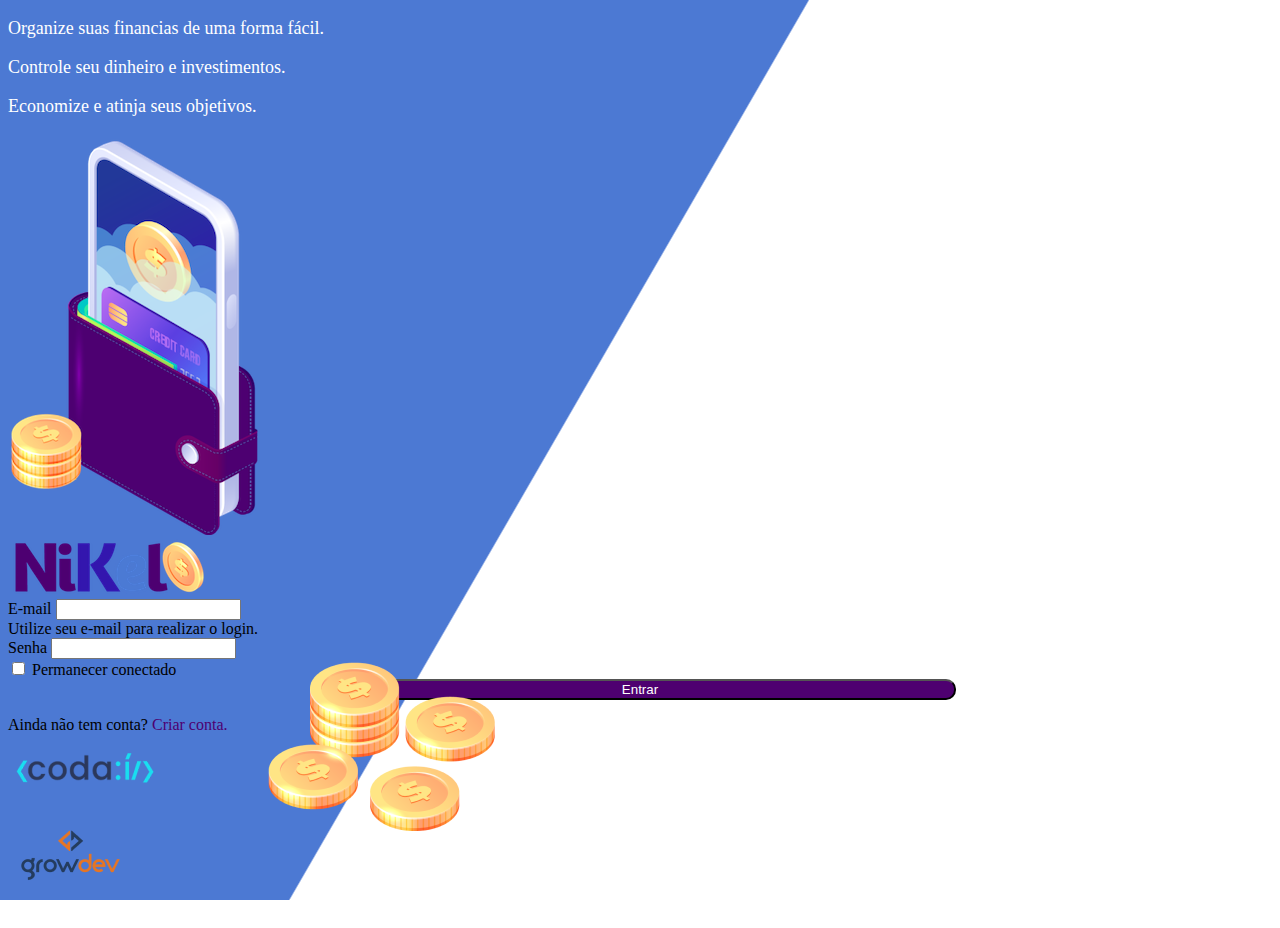
==== publc/index.html @ 4d433e4a "up" ====
<!DOCTYPE html>
<html lang="pt">
  <head>
    <meta charset="UTF-8" />
    <meta http-equiv="X-UA-Compatible" content="IE=edge" />
    <meta name="viewport" content="width=device-width, initial-scale=1.0" />
    <title>Nikel</title>
    <link
      href="https://cdn.jsdelivr.net/npm/bootstrap@5.1.3/dist/css/bootstrap.min.css"
      rel="stylesheet"
      integrity="sha384-1BmE4kWBq78iYhFldvKuhfTAU6auU8tT94WrHftjDbrCEXSU1oBoqyl2QvZ6jIW3"
      crossorigin="anonymous"
    />
    <link rel="stylesheet" href="./css/styles.css">
  </head>
  <body id="login">
    <main>
        <div class="container">
            <div class="row vh-100">
                <div class="col d-flex justify-contet-center my-5 flex-column">
                   <div class="text-login">
                    <p>Organize suas financias de uma forma fácil.</p>
                    <p>Controle seu dinheiro e investimentos.</p>
                    <p>Economize e atinja seus objetivos.</p>
                   </div>
                   <div class="text-center">
                    <img src="./assets/images/pocket.png" alt="image pocket" class="image-fluid" srcset="">
                    <img src="./assets/images/coins.png" alt="image coins" class="image-fluid d-none d-md-inline coins" srcset="">
                   </div>
                </div>
                <div class="col d-flex justify-contet-center my-5 flex-column">
                    <div class="container">
                          <div class="row">
                            <div class="col">
                               <div class="text-center mb-3">
                                <img src="./assets/images/nikel-logo.png" alt="logo Nikel" class="image-fluid" srcset="">
                               </div>
                            </div>
                          </div>
                          <div class="row">
                            <div class="col">
                              <form>
                                <div class="mb-3">
                                  <label for="exampleInputEmail1" class="form-label">E-mail</label>
                                  <input type="email" class="form-control" id="exampleInputEmail1" aria-describedby="emailHelp">
                                  <div id="emailHelp" class="form-text">Utilize seu e-mail para realizar o login.</div>
                                </div>
                                <div class="mb-3">
                                  <label for="exampleInputPassword1" class="form-label">Senha</label>
                                  <input type="password" class="form-control" id="exampleInputPassword1">
                                </div>
                                <div class="mb-3 form-check">
                                  <input type="checkbox" class="form-check-input" id="exampleCheck1">
                                  <label class="form-check-label" for="exampleCheck1">Permanecer conectado</label>
                                </div>
                                <button type="submit" class="btn button-login">Entrar</button>
                              </form>
                            </div>
                          </div>
                          <div class="row">
                            <div class="col">
                                <p class="text-center mt-2 form-text">Ainda não tem conta? <span class="link-default">Criar conta.</span></p>
                            </div>
                          </div>
                          <div class="row">
                            <div class="col">
                              <div class="text-center mt-5">
                                <img src="./assets/images/codai-logo.png" alt="logo codai" srcset="">
                              </div>
                            </div>
                          </div>
                          <div class="row">
                            <div class="col">
                              <div class="text-center">
                                <img src="./assets/images/growdev-logo.png" alt="logo codai" srcset="">
                              </div>
                            </div>
                    </div>
                </div>
            </div>
        </div>
    </main>
  </body>
</html>
---- publc/css/styles.css ----
#login {
    background: linear-gradient(120deg, #4c79d3 44.9%, #ffffff 45%) no-repeat fixed;
}

.text-login {
    color: #ffffff;
    font-size: 18px;
    font-weight: 500;      
}

.coins{
    position: absolute;
    bottom: 50px;
}

.button-login{
    border-radius: 10px;
    background-color: #4e0070;
    color: #ffffff;
    width: 50%;
    margin: 0 25%;
}

.button-login:hover{
    background-color: #4c79d3;
    color: #ffffff;
}

.link-default{
    color: #4e0070;
    cursor: pointer;
}

.link-default:hover{
    color: #4c79d3;
}

.form-text{
    
}
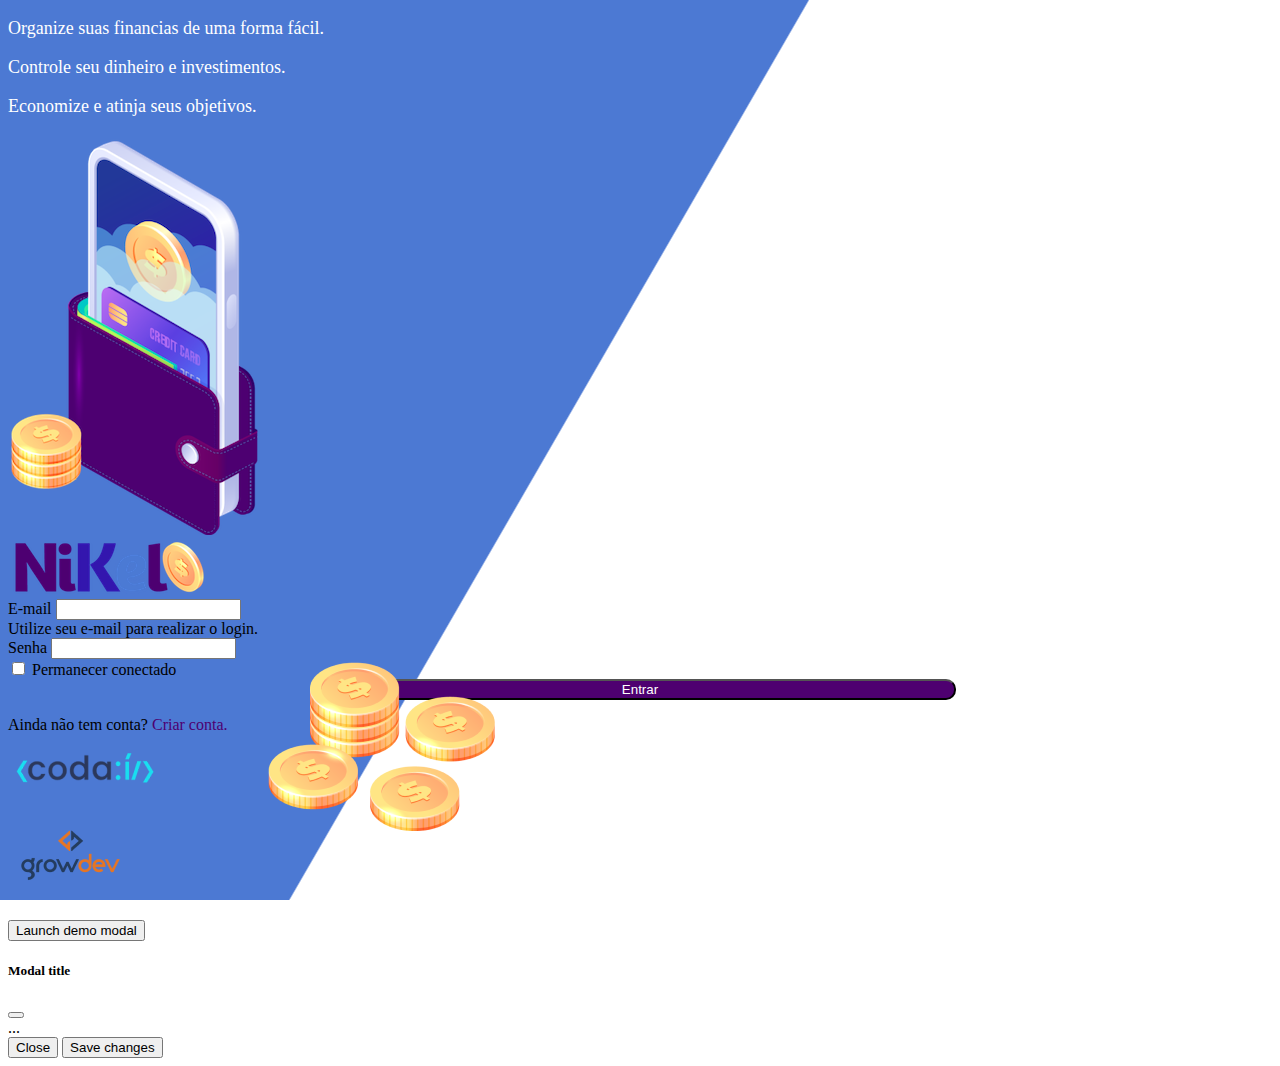
==== commit 486f0c06: "up" ====
--- a/publc/index.html
+++ b/publc/index.html
@@ -59,7 +59,7 @@
                           </div>
                           <div class="row">
                             <div class="col">
-                                <p class="text-center mt-2 form-text">Ainda não tem conta? <span class="link-default">Criar conta.</span></p>
+                                <p class="text-center mt-2 form-text"data-bs-toggle="modal" data-bs-target="#exampleModal">Ainda não tem conta? <span class="link-default">Criar conta.</span></p>
                             </div>
                           </div>
                           <div class="row">
@@ -79,6 +79,30 @@
                 </div>
             </div>
         </div>
+        <!-- Button trigger modal -->
+<button type="button" class="btn btn-primary" data-bs-toggle="modal" data-bs-target="#exampleModal">
+  Launch demo modal
+</button>
+
+<!-- Modal -->
+<div class="modal fade" id="exampleModal" tabindex="-1" aria-labelledby="exampleModalLabel" aria-hidden="true">
+  <div class="modal-dialog">
+    <div class="modal-content">
+      <div class="modal-header">
+        <h5 class="modal-title" id="exampleModalLabel">Modal title</h5>
+        <button type="button" class="btn-close" data-bs-dismiss="modal" aria-label="Close"></button>
+      </div>
+      <div class="modal-body">
+        ...
+      </div>
+      <div class="modal-footer">
+        <button type="button" class="btn btn-secondary" data-bs-dismiss="modal">Close</button>
+        <button type="button" class="btn btn-primary">Save changes</button>
+      </div>
+    </div>
+  </div>
+</div>
     </main>
+    <script src="https://cdn.jsdelivr.net/npm/bootstrap@5.1.3/dist/js/bootstrap.bundle.min.js" integrity="sha384-ka7Sk0Gln4gmtz2MlQnikT1wXgYsOg+OMhuP+IlRH9sENBO0LRn5q+8nbTov4+1p" crossorigin="anonymous"></script>
   </body>
 </html>
--- a/publc/css/styles.css
+++ b/publc/css/styles.css
@@ -1,5 +1,29 @@
 #login {
     background: linear-gradient(120deg, #4c79d3 44.9%, #ffffff 45%) no-repeat fixed;
+}
+
+#app{
+    background: linear-gradient(120deg, #ffffff 44.9%, #4c79d3 45%) no-repeat fixed; 
+}
+
+header{
+    border-bottom: 1px solid #bebcbc;
+    padding: 5px;
+    background-color: #ffffff;
+}
+
+.color-primary{
+      color: #4e0070; 
+}
+
+.color-secondary{
+      color: #4c79d3;
+}
+
+.icon-detail{
+    font-size: 50px;
+    margin-right: 10px;
+    vertical-align: middle;
 }
 
 .text-login {
@@ -21,7 +45,14 @@
     margin: 0 25%;
 }
 
-.button-login:hover{
+.button-default{
+    border-radius: 10px;
+    background-color: #4e0070;
+    color: #ffffff;
+
+}
+
+.button-login:hover, .button-default:hover{
     background-color: #4c79d3;
     color: #ffffff;
 }
@@ -35,6 +66,8 @@
     color: #4c79d3;
 }
 
-.form-text{
-    
-}+.info{
+    background-color: #ffffff;
+    border-radius: 20px 20px 0px 0px;
+    padding: 20px 0px 0px;
+}
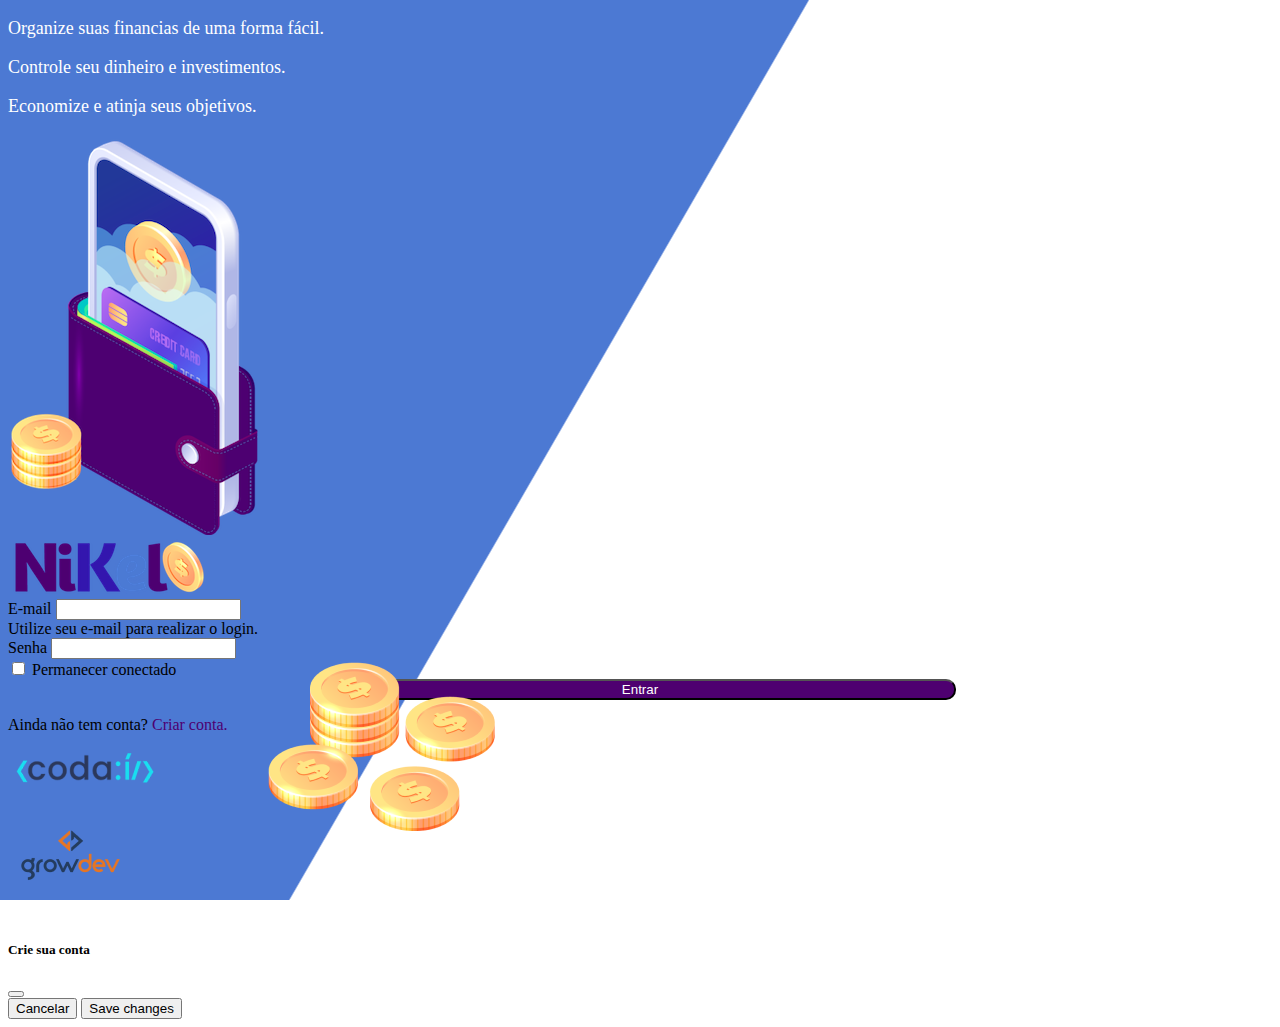
==== commit 6a6666b9: "up" ====
--- a/publc/index.html
+++ b/publc/index.html
@@ -79,24 +79,20 @@
                 </div>
             </div>
         </div>
-        <!-- Button trigger modal -->
-<button type="button" class="btn btn-primary" data-bs-toggle="modal" data-bs-target="#exampleModal">
-  Launch demo modal
-</button>
 
 <!-- Modal -->
 <div class="modal fade" id="exampleModal" tabindex="-1" aria-labelledby="exampleModalLabel" aria-hidden="true">
   <div class="modal-dialog">
     <div class="modal-content">
       <div class="modal-header">
-        <h5 class="modal-title" id="exampleModalLabel">Modal title</h5>
+        <h5 class="modal-title" id="exampleModalLabel">Crie sua conta</h5>
         <button type="button" class="btn-close" data-bs-dismiss="modal" aria-label="Close"></button>
       </div>
       <div class="modal-body">
-        ...
+        
       </div>
       <div class="modal-footer">
-        <button type="button" class="btn btn-secondary" data-bs-dismiss="modal">Close</button>
+        <button type="button" class="btn btn-secondary" data-bs-dismiss="modal">Cancelar</button>
         <button type="button" class="btn btn-primary">Save changes</button>
       </div>
     </div>
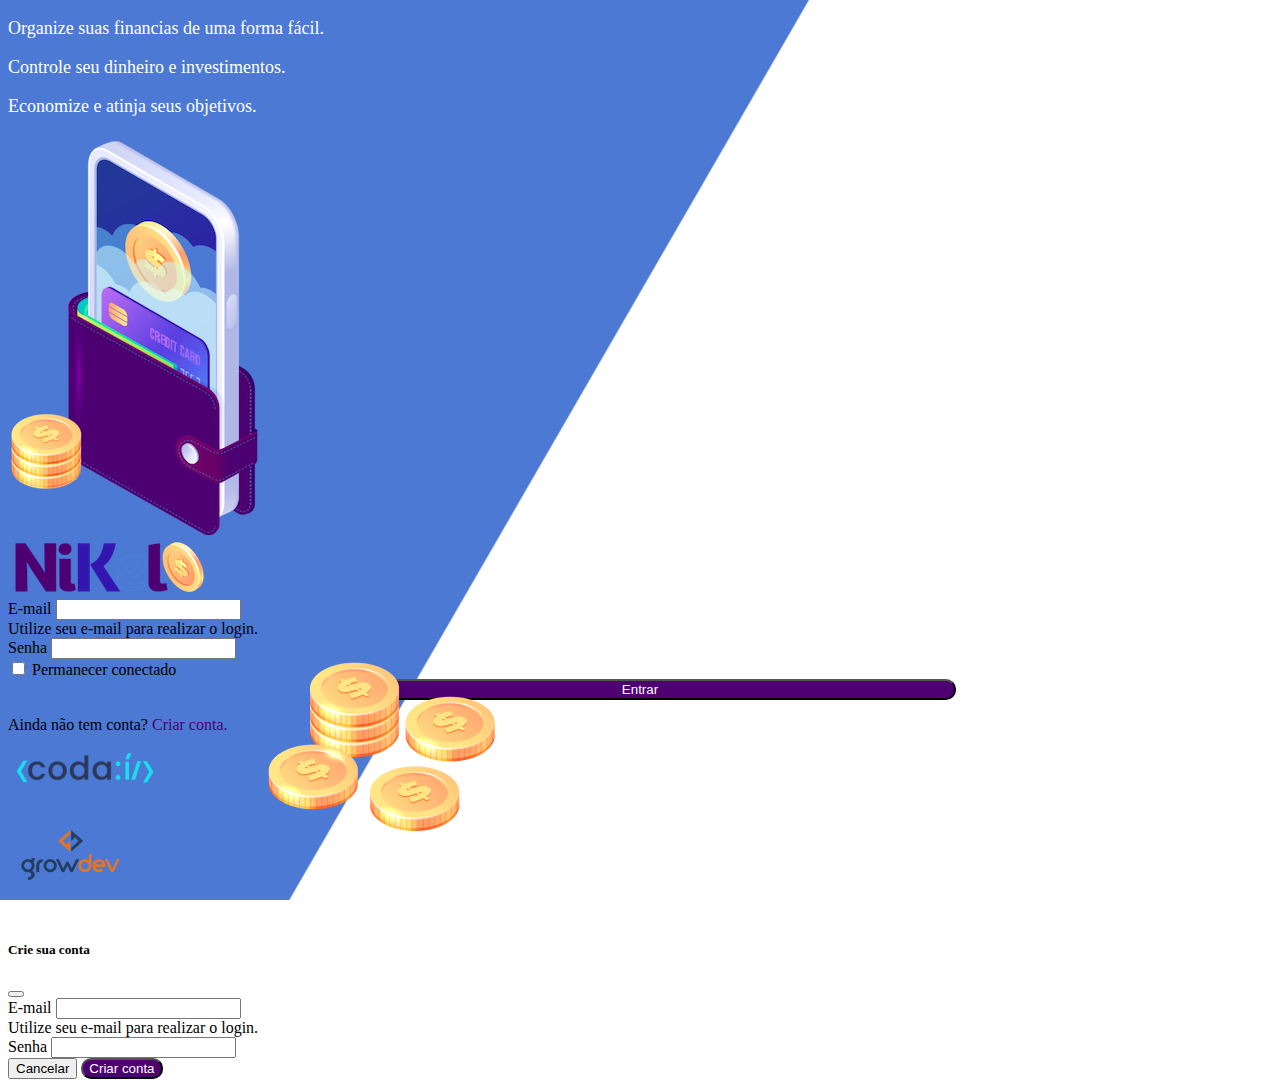
==== commit e8d30480: "up" ====
--- a/publc/index.html
+++ b/publc/index.html
@@ -89,11 +89,21 @@
         <button type="button" class="btn-close" data-bs-dismiss="modal" aria-label="Close"></button>
       </div>
       <div class="modal-body">
-        
-      </div>
-      <div class="modal-footer">
-        <button type="button" class="btn btn-secondary" data-bs-dismiss="modal">Cancelar</button>
-        <button type="button" class="btn btn-primary">Save changes</button>
+        <form>
+          <div class="mb-3">
+            <label for="exampleInputEmail1" class="form-label">E-mail</label>
+            <input type="email" class="form-control" id="exampleInputEmail1" aria-describedby="emailHelp">
+            <div id="emailHelp" class="form-text">Utilize seu e-mail para realizar o login.</div>
+          </div>
+          <div class="mb-3">
+            <label for="exampleInputPassword1" class="form-label">Senha</label>
+            <input type="password" class="form-control" id="exampleInputPassword1">
+          </div>
+        </div>
+        <div class="modal-footer">
+          <button type="button" class="btn btn-secondary" data-bs-dismiss="modal">Cancelar</button>
+          <button type="button" class="btn button-default">Criar conta</button>
+        </form>
       </div>
     </div>
   </div>
--- a/publc/css/styles.css
+++ b/publc/css/styles.css
@@ -1,73 +1,79 @@
 #login {
-    background: linear-gradient(120deg, #4c79d3 44.9%, #ffffff 45%) no-repeat fixed;
+  background: linear-gradient(120deg, #4c79d3 44.9%, #ffffff 45%) no-repeat
+    fixed;
 }
 
-#app{
-    background: linear-gradient(120deg, #ffffff 44.9%, #4c79d3 45%) no-repeat fixed; 
+#app {
+  background: linear-gradient(120deg, #ffffff 44.9%, #4c79d3 45%) no-repeat
+    fixed;
 }
 
-header{
-    border-bottom: 1px solid #bebcbc;
-    padding: 5px;
-    background-color: #ffffff;
+header {
+  border-bottom: 1px solid #bebcbc;
+  padding: 5px;
+  background-color: #ffffff;
 }
 
-.color-primary{
-      color: #4e0070; 
+.color-primary {
+  color: #4e0070;
 }
 
-.color-secondary{
-      color: #4c79d3;
+.color-secondary {
+  color: #4c79d3;
 }
 
-.icon-detail{
-    font-size: 50px;
-    margin-right: 10px;
-    vertical-align: middle;
+.icon-detail {
+  font-size: 50px;
+  margin-right: 10px;
+  vertical-align: middle;
 }
 
 .text-login {
-    color: #ffffff;
-    font-size: 18px;
-    font-weight: 500;      
+  color: #ffffff;
+  font-size: 18px;
+  font-weight: 500;
 }
 
-.coins{
-    position: absolute;
-    bottom: 50px;
+.coins {
+  position: absolute;
+  bottom: 50px;
 }
 
-.button-login{
-    border-radius: 10px;
-    background-color: #4e0070;
-    color: #ffffff;
-    width: 50%;
-    margin: 0 25%;
+.button-login {
+  border-radius: 10px;
+  background-color: #4e0070;
+  color: #ffffff;
+  width: 50%;
+  margin: 0 25%;
 }
 
-.button-default{
-    border-radius: 10px;
-    background-color: #4e0070;
-    color: #ffffff;
-
+.button-default {
+  border-radius: 10px;
+  background-color: #4e0070;
+  color: #ffffff;
 }
 
-.button-login:hover, .button-default:hover{
-    background-color: #4c79d3;
-    color: #ffffff;
+.button-cancel {
+  border-radius: 10px;
 }
 
-.link-default{
-    color: #4e0070;
-    cursor: pointer;
+.button-login:hover,
+.button-default:hover {
+  background-color: #4c79d3;
+  color: #ffffff;
 }
 
-.link-default:hover{
-    color: #4c79d3;
+.link-default {
+  color: #4e0070;
+  cursor: pointer;
 }
 
-.info{
-    background-color: #ffffff;
-    border-radius: 20px 20px 0px 0px;
-    padding: 20px 0px 0px;
+.link-default:hover {
+  color: #4c79d3;
 }
+
+.info {
+  background-color: #ffffff;
+  border-radius: 20px 20px 0px 0px;
+  padding: 20px 0px 0px;
+}
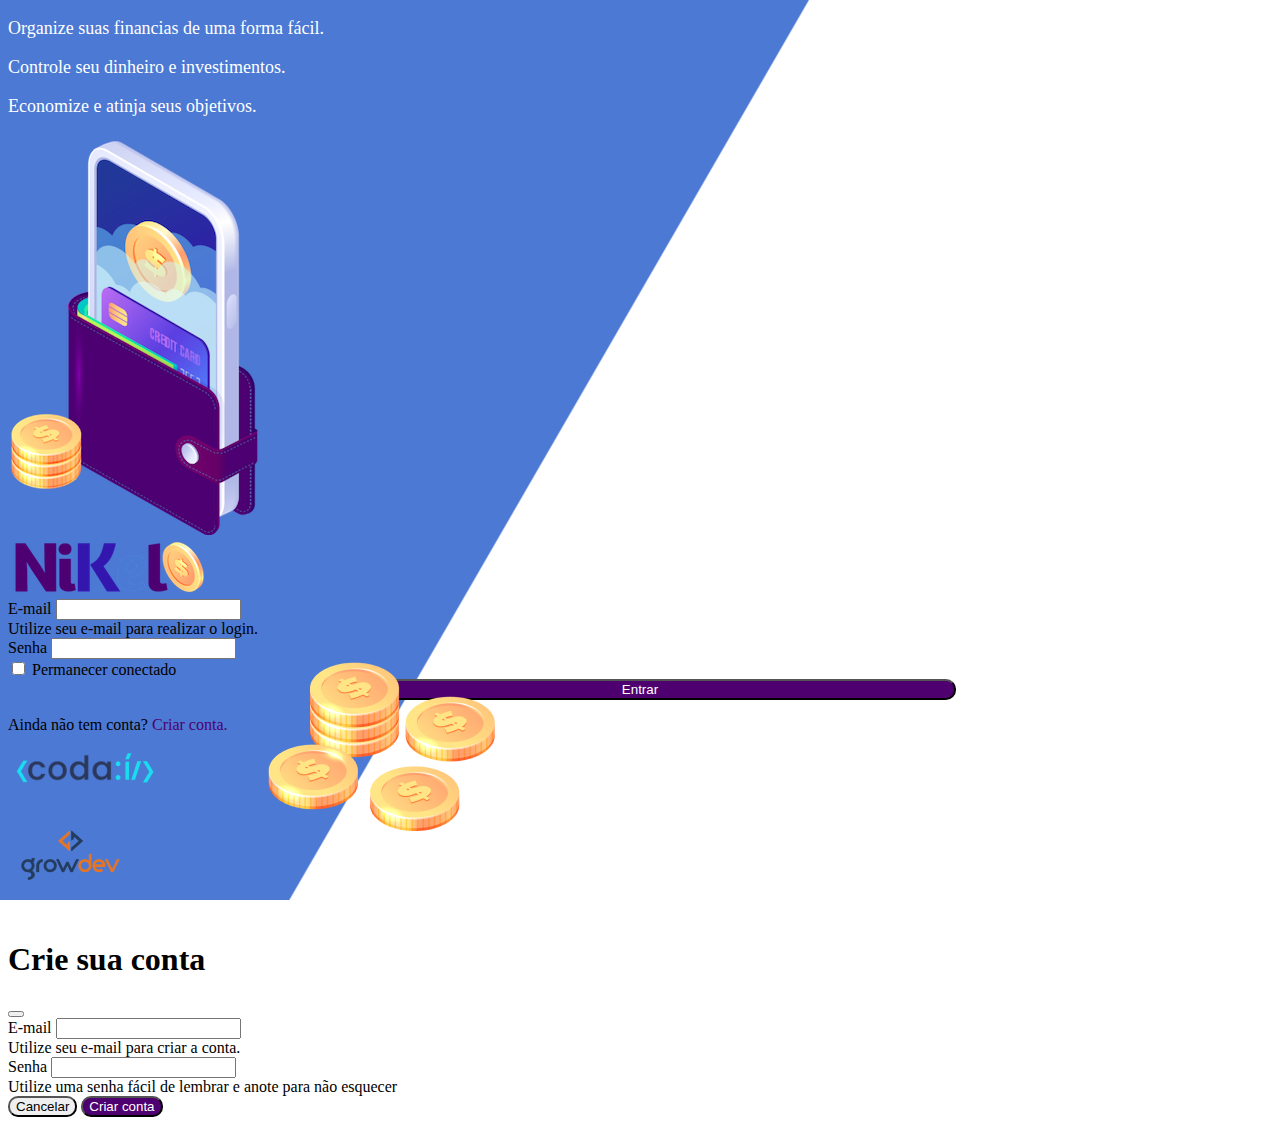
==== commit 08630042: "up" ====
--- a/publc/index.html
+++ b/publc/index.html
@@ -59,7 +59,7 @@
                           </div>
                           <div class="row">
                             <div class="col">
-                                <p class="text-center mt-2 form-text"data-bs-toggle="modal" data-bs-target="#exampleModal">Ainda não tem conta? <span class="link-default">Criar conta.</span></p>
+                                <p class="text-center mt-2 form-text"data-bs-toggle="modal" data-bs-target="#register-modal">Ainda não tem conta? <span class="link-default">Criar conta.</span></p>
                             </div>
                           </div>
                           <div class="row">
@@ -80,30 +80,38 @@
             </div>
         </div>
 
-<!-- Modal -->
-<div class="modal fade" id="exampleModal" tabindex="-1" aria-labelledby="exampleModalLabel" aria-hidden="true">
-  <div class="modal-dialog">
-    <div class="modal-content">
-      <div class="modal-header">
-        <h5 class="modal-title" id="exampleModalLabel">Crie sua conta</h5>
-        <button type="button" class="btn-close" data-bs-dismiss="modal" aria-label="Close"></button>
-      </div>
-      <div class="modal-body">
-        <form>
-          <div class="mb-3">
-            <label for="exampleInputEmail1" class="form-label">E-mail</label>
-            <input type="email" class="form-control" id="exampleInputEmail1" aria-describedby="emailHelp">
-            <div id="emailHelp" class="form-text">Utilize seu e-mail para realizar o login.</div>
-          </div>
-          <div class="mb-3">
-            <label for="exampleInputPassword1" class="form-label">Senha</label>
-            <input type="password" class="form-control" id="exampleInputPassword1">
-          </div>
-        </div>
-        <div class="modal-footer">
-          <button type="button" class="btn btn-secondary" data-bs-dismiss="modal">Cancelar</button>
-          <button type="button" class="btn button-default">Criar conta</button>
-        </form>
+ <!-- Modal -->
+ <div class="modal fade" id="register-modal" tabindex="-1" aria-labelledby="exampleModalLabel"
+ aria-hidden="true">
+ <div class="modal-dialog">
+     <div class="modal-content">
+         <div class="modal-header">
+             <h1 class="modal-title fs-5" id="exampleModalLabel">Crie sua conta</h1>
+             <button type="button" class="btn-close" data-bs-dismiss="modal" aria-label="Close"></button>
+         </div>
+         <form id="create-form">
+             <div class="modal-body">
+
+                 <div class="mb-3">
+                     <label for="email-create-input" class="form-label">E-mail</label>
+                     <input type="email" class="form-control" id="email-create-input"
+                         aria-describedby="emailHelp" required>
+                     <div id="emailHelp" class="form-text">Utilize seu e-mail para criar a conta.
+                     </div>
+                 </div>
+                 <div class="mb-3">
+                     <label for="password-create-input" class="form-label">Senha</label>
+                     <input type="password" class="form-control" id="password-create-input" required>
+                     <div id="emailHelp" class="form-text">Utilize uma senha fácil de lembrar e anote para
+                         não esquecer
+                     </div>
+                 </div>
+             </div>
+             <div class="modal-footer">
+                 <button type="button" class="button-cancel btn-secondary"
+                     data-bs-dismiss="modal">Cancelar</button>
+                 <button type="submit" class="button-default">Criar conta</button>
+             </div>
       </div>
     </div>
   </div>
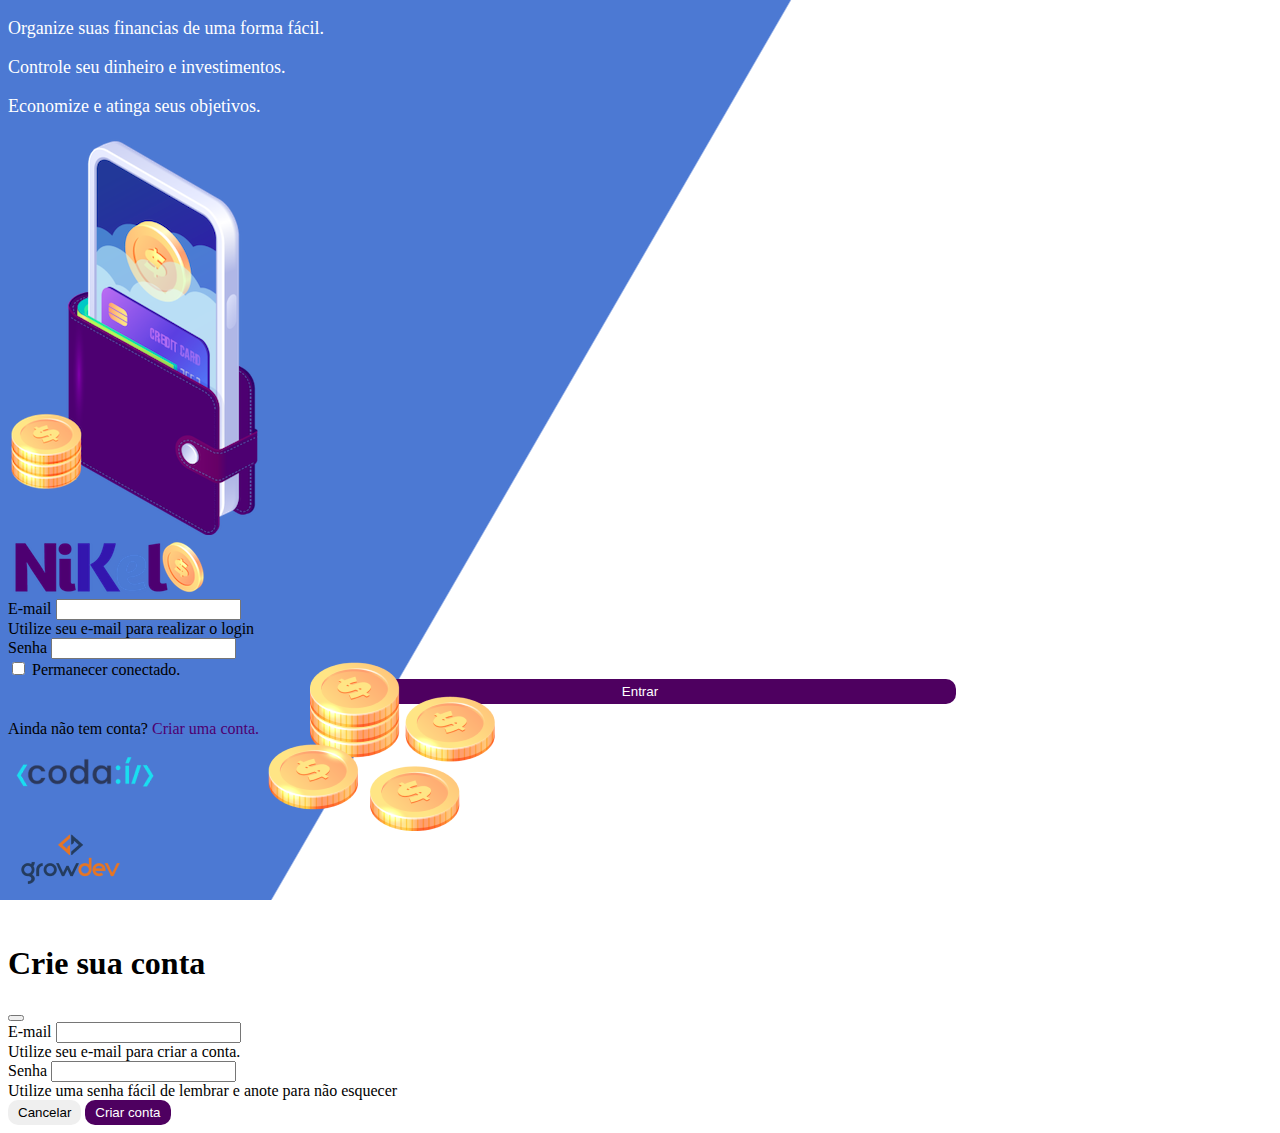
==== commit 9c59e030: "initial commit" ====
--- a/publc/index.html
+++ b/publc/index.html
@@ -1,122 +1,206 @@
 <!DOCTYPE html>
-<html lang="pt">
+<html lang="pt-br">
   <head>
     <meta charset="UTF-8" />
-    <meta http-equiv="X-UA-Compatible" content="IE=edge" />
     <meta name="viewport" content="width=device-width, initial-scale=1.0" />
-    <title>Nikel</title>
+    <title>Nikel | Login</title>
+    <link rel="stylesheet" href="./css/styles.css" />
     <link
-      href="https://cdn.jsdelivr.net/npm/bootstrap@5.1.3/dist/css/bootstrap.min.css"
+      href="https://cdn.jsdelivr.net/npm/bootstrap@5.2.1/dist/css/bootstrap.min.css"
       rel="stylesheet"
-      integrity="sha384-1BmE4kWBq78iYhFldvKuhfTAU6auU8tT94WrHftjDbrCEXSU1oBoqyl2QvZ6jIW3"
+      integrity="sha384-iYQeCzEYFbKjA/T2uDLTpkwGzCiq6soy8tYaI1GyVh/UjpbCx/TYkiZhlZB6+fzT"
       crossorigin="anonymous"
     />
-    <link rel="stylesheet" href="./css/styles.css">
   </head>
+
   <body id="login">
     <main>
-        <div class="container">
-            <div class="row vh-100">
-                <div class="col d-flex justify-contet-center my-5 flex-column">
-                   <div class="text-login">
-                    <p>Organize suas financias de uma forma fácil.</p>
-                    <p>Controle seu dinheiro e investimentos.</p>
-                    <p>Economize e atinja seus objetivos.</p>
-                   </div>
-                   <div class="text-center">
-                    <img src="./assets/images/pocket.png" alt="image pocket" class="image-fluid" srcset="">
-                    <img src="./assets/images/coins.png" alt="image coins" class="image-fluid d-none d-md-inline coins" srcset="">
-                   </div>
-                </div>
-                <div class="col d-flex justify-contet-center my-5 flex-column">
-                    <div class="container">
-                          <div class="row">
-                            <div class="col">
-                               <div class="text-center mb-3">
-                                <img src="./assets/images/nikel-logo.png" alt="logo Nikel" class="image-fluid" srcset="">
-                               </div>
-                            </div>
-                          </div>
-                          <div class="row">
-                            <div class="col">
-                              <form>
-                                <div class="mb-3">
-                                  <label for="exampleInputEmail1" class="form-label">E-mail</label>
-                                  <input type="email" class="form-control" id="exampleInputEmail1" aria-describedby="emailHelp">
-                                  <div id="emailHelp" class="form-text">Utilize seu e-mail para realizar o login.</div>
-                                </div>
-                                <div class="mb-3">
-                                  <label for="exampleInputPassword1" class="form-label">Senha</label>
-                                  <input type="password" class="form-control" id="exampleInputPassword1">
-                                </div>
-                                <div class="mb-3 form-check">
-                                  <input type="checkbox" class="form-check-input" id="exampleCheck1">
-                                  <label class="form-check-label" for="exampleCheck1">Permanecer conectado</label>
-                                </div>
-                                <button type="submit" class="btn button-login">Entrar</button>
-                              </form>
-                            </div>
-                          </div>
-                          <div class="row">
-                            <div class="col">
-                                <p class="text-center mt-2 form-text"data-bs-toggle="modal" data-bs-target="#register-modal">Ainda não tem conta? <span class="link-default">Criar conta.</span></p>
-                            </div>
-                          </div>
-                          <div class="row">
-                            <div class="col">
-                              <div class="text-center mt-5">
-                                <img src="./assets/images/codai-logo.png" alt="logo codai" srcset="">
-                              </div>
-                            </div>
-                          </div>
-                          <div class="row">
-                            <div class="col">
-                              <div class="text-center">
-                                <img src="./assets/images/growdev-logo.png" alt="logo codai" srcset="">
-                              </div>
-                            </div>
+      <div class="container">
+        <div class="row vh-100">
+          <div class="col d-flex justify-content-center my-5 flex-column">
+            <div class="text-login">
+              <p>Organize suas financias de uma forma fácil.</p>
+              <p>Controle seu dinheiro e investimentos.</p>
+              <p>Economize e atinga seus objetivos.</p>
+            </div>
+            <div class="text-center">
+              <img
+                src="./assets/images/pocket.png"
+                alt="image pocket"
+                class="pocket"
+              />
+              <img
+                src="./assets/images/coins.png"
+                alt="image coins"
+                class="img-fluid d-none d-md-inline coins"
+              />
+            </div>
+          </div>
+          <div class="col d-flex justify-content-center my-3 flex-column">
+            <div class="container">
+              <div class="row">
+                <div class="col">
+                  <div class="text-center mb-3">
+                    <img
+                      src="./assets/images/nikel-logo.png"
+                      alt="image nikel logo"
+                      class="img-fluid"
+                    />
+                  </div>
+                </div>
+              </div>
+              <div class="row">
+                <div class="col">
+                  <form id="login-form">
+                    <div class="mb-3">
+                      <label for="email-input" class="form-label">E-mail</label>
+                      <input
+                        type="email"
+                        class="form-control"
+                        id="email-input"
+                        aria-describedby="emailHelp"
+                      />
+                      <div id="emailHelp" class="form-text">
+                        Utilize seu e-mail para realizar o login
+                      </div>
                     </div>
-                </div>
-            </div>
+                    <div class="mb-3">
+                      <label for="password-input" class="form-label"
+                        >Senha</label
+                      >
+                      <input
+                        type="password"
+                        class="form-control"
+                        id="password-input"
+                      />
+                    </div>
+                    <div class="mb-3 form-check">
+                      <input
+                        type="checkbox"
+                        class="form-check-input"
+                        id="session-check"
+                      />
+                      <label class="form-check-label" for="session-check"
+                        >Permanecer conectado.</label
+                      >
+                    </div>
+                    <button type="submit" class="button-login">Entrar</button>
+                  </form>
+                </div>
+              </div>
+              <div class="row">
+                <div class="col">
+                  <p
+                    id="link-conta"
+                    class="text-center mt-2 form-text"
+                    data-bs-toggle="modal"
+                    data-bs-target="#register-modal"
+                  >
+                    Ainda não tem conta?
+                    <span class="link-default">Criar uma conta.</span>
+                  </p>
+                </div>
+              </div>
+              <div class="row">
+                <div class="col">
+                  <div class="text-center mt-5">
+                    <img
+                      src="./assets/images/codai-logo.png"
+                      alt="codai logo"
+                    />
+                  </div>
+                </div>
+              </div>
+              <div class="row">
+                <div class="col">
+                  <div class="text-center">
+                    <img
+                      src="./assets/images/growdev-logo.png"
+                      alt="growdev logo"
+                    />
+                  </div>
+                </div>
+              </div>
+            </div>
+          </div>
         </div>
+      </div>
 
- <!-- Modal -->
- <div class="modal fade" id="register-modal" tabindex="-1" aria-labelledby="exampleModalLabel"
- aria-hidden="true">
- <div class="modal-dialog">
-     <div class="modal-content">
-         <div class="modal-header">
-             <h1 class="modal-title fs-5" id="exampleModalLabel">Crie sua conta</h1>
-             <button type="button" class="btn-close" data-bs-dismiss="modal" aria-label="Close"></button>
-         </div>
-         <form id="create-form">
-             <div class="modal-body">
-
-                 <div class="mb-3">
-                     <label for="email-create-input" class="form-label">E-mail</label>
-                     <input type="email" class="form-control" id="email-create-input"
-                         aria-describedby="emailHelp" required>
-                     <div id="emailHelp" class="form-text">Utilize seu e-mail para criar a conta.
-                     </div>
-                 </div>
-                 <div class="mb-3">
-                     <label for="password-create-input" class="form-label">Senha</label>
-                     <input type="password" class="form-control" id="password-create-input" required>
-                     <div id="emailHelp" class="form-text">Utilize uma senha fácil de lembrar e anote para
-                         não esquecer
-                     </div>
-                 </div>
-             </div>
-             <div class="modal-footer">
-                 <button type="button" class="button-cancel btn-secondary"
-                     data-bs-dismiss="modal">Cancelar</button>
-                 <button type="submit" class="button-default">Criar conta</button>
-             </div>
+      <!-- Modal -->
+      <div
+        class="modal fade"
+        id="register-modal"
+        tabindex="-1"
+        aria-labelledby="exampleModalLabel"
+        aria-hidden="true"
+      >
+        <div class="modal-dialog">
+          <div class="modal-content">
+            <div class="modal-header">
+              <h1 class="modal-title fs-5" id="exampleModalLabel">
+                Crie sua conta
+              </h1>
+              <button
+                type="button"
+                class="btn-close"
+                data-bs-dismiss="modal"
+                aria-label="Close"
+              ></button>
+            </div>
+            <form id="create-form">
+              <div class="modal-body">
+                <div class="mb-3">
+                  <label for="email-create-input" class="form-label"
+                    >E-mail</label
+                  >
+                  <input
+                    type="email"
+                    class="form-control"
+                    id="email-create-input"
+                    aria-describedby="emailHelp"
+                    required
+                  />
+                  <div id="emailHelp" class="form-text">
+                    Utilize seu e-mail para criar a conta.
+                  </div>
+                </div>
+                <div class="mb-3">
+                  <label for="password-create-input" class="form-label"
+                    >Senha</label
+                  >
+                  <input
+                    type="password"
+                    class="form-control"
+                    id="password-create-input"
+                    required
+                  />
+                  <div id="emailHelp" class="form-text">
+                    Utilize uma senha fácil de lembrar e anote para não esquecer
+                  </div>
+                </div>
+              </div>
+              <div class="modal-footer">
+                <button
+                  type="button"
+                  class="button-cancel btn-secondary"
+                  data-bs-dismiss="modal"
+                >
+                  Cancelar
+                </button>
+                <button type="submit" class="button-default">
+                  Criar conta
+                </button>
+              </div>
+            </form>
+          </div>
+        </div>
       </div>
-    </div>
-  </div>
-</div>
     </main>
-    <script src="https://cdn.jsdelivr.net/npm/bootstrap@5.1.3/dist/js/bootstrap.bundle.min.js" integrity="sha384-ka7Sk0Gln4gmtz2MlQnikT1wXgYsOg+OMhuP+IlRH9sENBO0LRn5q+8nbTov4+1p" crossorigin="anonymous"></script>
+    <script
+      src="https://cdn.jsdelivr.net/npm/bootstrap@5.2.2/dist/js/bootstrap.bundle.min.js"
+      integrity="sha384-OERcA2EqjJCMA+/3y+gxIOqMEjwtxJY7qPCqsdltbNJuaOe923+mo//f6V8Qbsw3"
+      crossorigin="anonymous"
+    ></script>
+    <script src="./js/index.js"></script>
   </body>
 </html>
--- a/publc/css/styles.css
+++ b/publc/css/styles.css
@@ -1,31 +1,6 @@
 #login {
-  background: linear-gradient(120deg, #4c79d3 44.9%, #ffffff 45%) no-repeat
+  background: linear-gradient(120deg, #4c79d3 43.9%, #ffffff 44%) no-repeat
     fixed;
-}
-
-#app {
-  background: linear-gradient(120deg, #ffffff 44.9%, #4c79d3 45%) no-repeat
-    fixed;
-}
-
-header {
-  border-bottom: 1px solid #bebcbc;
-  padding: 5px;
-  background-color: #ffffff;
-}
-
-.color-primary {
-  color: #4e0070;
-}
-
-.color-secondary {
-  color: #4c79d3;
-}
-
-.icon-detail {
-  font-size: 50px;
-  margin-right: 10px;
-  vertical-align: middle;
 }
 
 .text-login {
@@ -41,20 +16,12 @@
 
 .button-login {
   border-radius: 10px;
-  background-color: #4e0070;
+  border: none;
+  background-color: #4e0060;
   color: #ffffff;
   width: 50%;
   margin: 0 25%;
-}
-
-.button-default {
-  border-radius: 10px;
-  background-color: #4e0070;
-  color: #ffffff;
-}
-
-.button-cancel {
-  border-radius: 10px;
+  padding: 5px;
 }
 
 .button-login:hover,
@@ -72,8 +39,73 @@
   color: #4c79d3;
 }
 
+#app {
+  background: linear-gradient(120deg, #ffffff 43.9%, #4c79d3 44%) no-repeat
+    fixed;
+}
+
+header {
+  border-bottom: 1px solid #bebebe;
+}
+
+.color-primary {
+  color: #4e0060;
+}
+
+.color-secondary {
+  color: #4c79d3;
+}
+
+.icon-detail {
+  font-size: 50px;
+  margin-right: 10px;
+  vertical-align: middle;
+}
+
 .info {
   background-color: #ffffff;
   border-radius: 20px 20px 0px 0px;
-  padding: 20px 0px 0px;
+  padding: 20px 0px 0px 0px;
 }
+
+.button-default {
+  border-radius: 10px;
+  background-color: #4e0060;
+  color: #ffffff;
+  border: none;
+  padding: 5px 10px 5px 10px;
+}
+
+.button-cancel {
+  border-radius: 10px;
+  border: none;
+  padding: 5px 10px 5px 10px;
+}
+
+.button-float {
+  border-radius: 100%;
+  height: 60px;
+  width: 60px;
+  position: fixed;
+  border: 2px solid #4e0070;
+  bottom: 1rem;
+  right: 2rem;
+  font-size: 35px;
+  background-color: #4e0070;
+  color: #ffffff;
+  padding: 0 !important;
+}
+
+.button-float:hover {
+  border: 2px solid #4c79d3;
+  background-color: #ffffff;
+  color: #4c79d3;
+}
+
+.logout {
+  min-width: 3rem !important;
+}
+
+.menu {
+  margin-right: 20px;
+}
